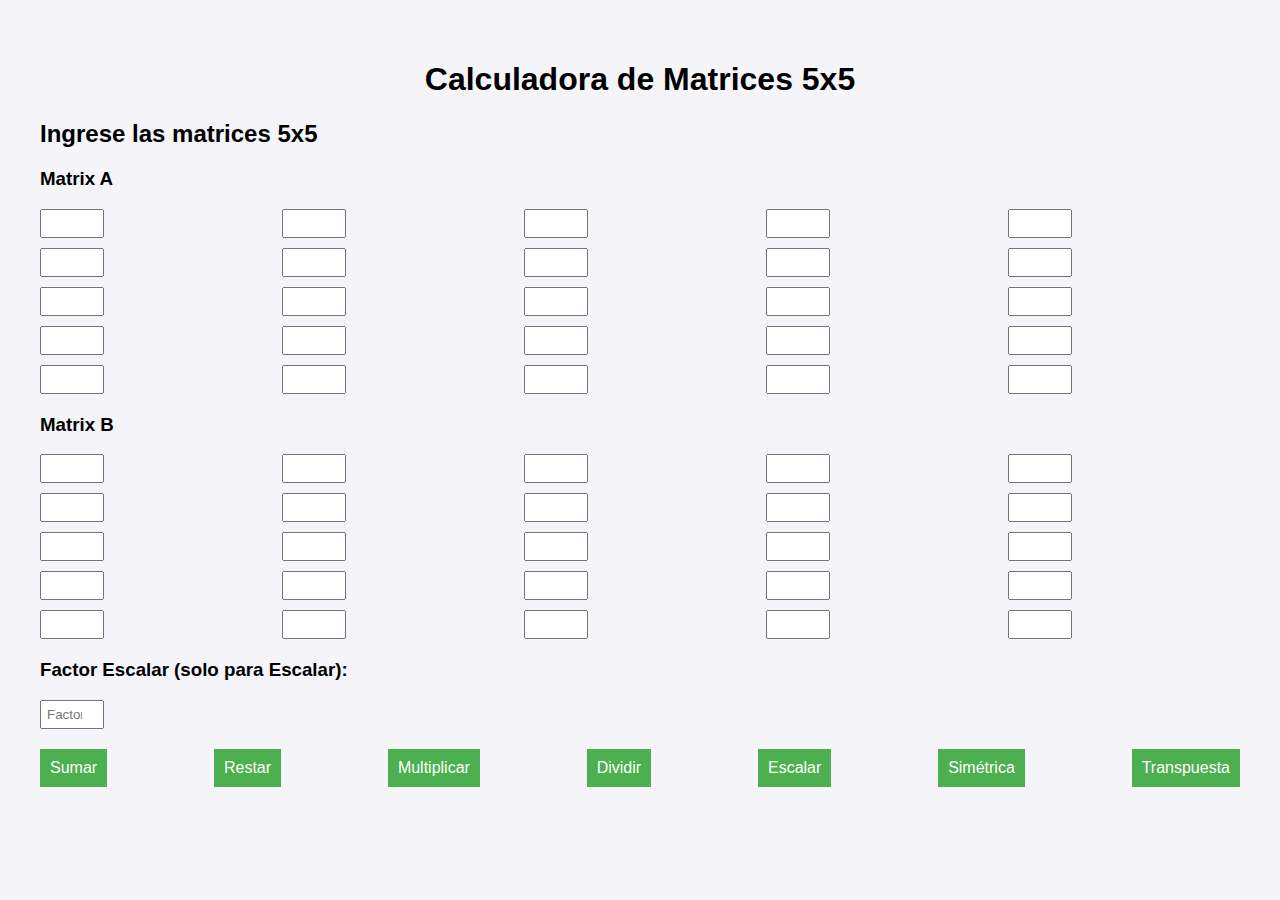
==== src/main/resources/templates/index.html @ 9377b3cb "Spring Boot para Web" ====
<!DOCTYPE html>
<html lang="es">
<head>
    <meta charset="UTF-8">
    <meta name="viewport" content="width=device-width, initial-scale=1.0">
    <title>Calculadora de Matrices</title>
    <link rel="stylesheet" href="style.css">
</head>
<body>
<h1>Calculadora de Matrices 5x5</h1>
<form id="matrixForm">
    <h2>Ingrese las matrices 5x5</h2>

    <h3>Matrix A</h3>
    <div class="matrix-input" id="matrixA"></div>

    <h3>Matrix B</h3>
    <div class="matrix-input" id="matrixB"></div>

    <h3>Factor Escalar (solo para Escalar):</h3>
    <input type="number" id="scalar" placeholder="Factor escalar (si aplica)">

    <div class="buttons">
        <button type="button" onclick="operate('sumar')">Sumar</button>
        <button type="button" onclick="operate('restar')">Restar</button>
        <button type="button" onclick="operate('multiplicar')">Multiplicar</button>
        <button type="button" onclick="operate('dividir')">Dividir</button>
        <button type="button" onclick="operate('escalar')">Escalar</button>
        <button type="button" onclick="operate('simetrica')">Simétrica</button>
        <button type="button" onclick="operate('transpuesta')">Transpuesta</button>
    </div>
</form>

<div id="result"></div>

<script src="app.js"></script>
</body>
</html>
---- src/main/resources/templates/style.css ----
body {
    font-family: Arial, sans-serif;
    margin: 20px;
    padding: 20px;
    background-color: #f4f4f9;
}

h1 {
    text-align: center;
}

.matrix-input {
    display: grid;
    grid-template-columns: repeat(5, 1fr);
    gap: 10px;
    margin-bottom: 20px;
}

input[type="number"] {
    padding: 5px;
    width: 50px;
    text-align: center;
}

.buttons {
    display: flex;
    justify-content: space-between;
    margin-top: 20px;
}

button {
    padding: 10px;
    font-size: 16px;
    background-color: #4CAF50;
    color: white;
    border: none;
    cursor: pointer;
}

button:hover {
    background-color: #45a049;
}

#result {
    margin-top: 20px;
    font-size: 18px;
}
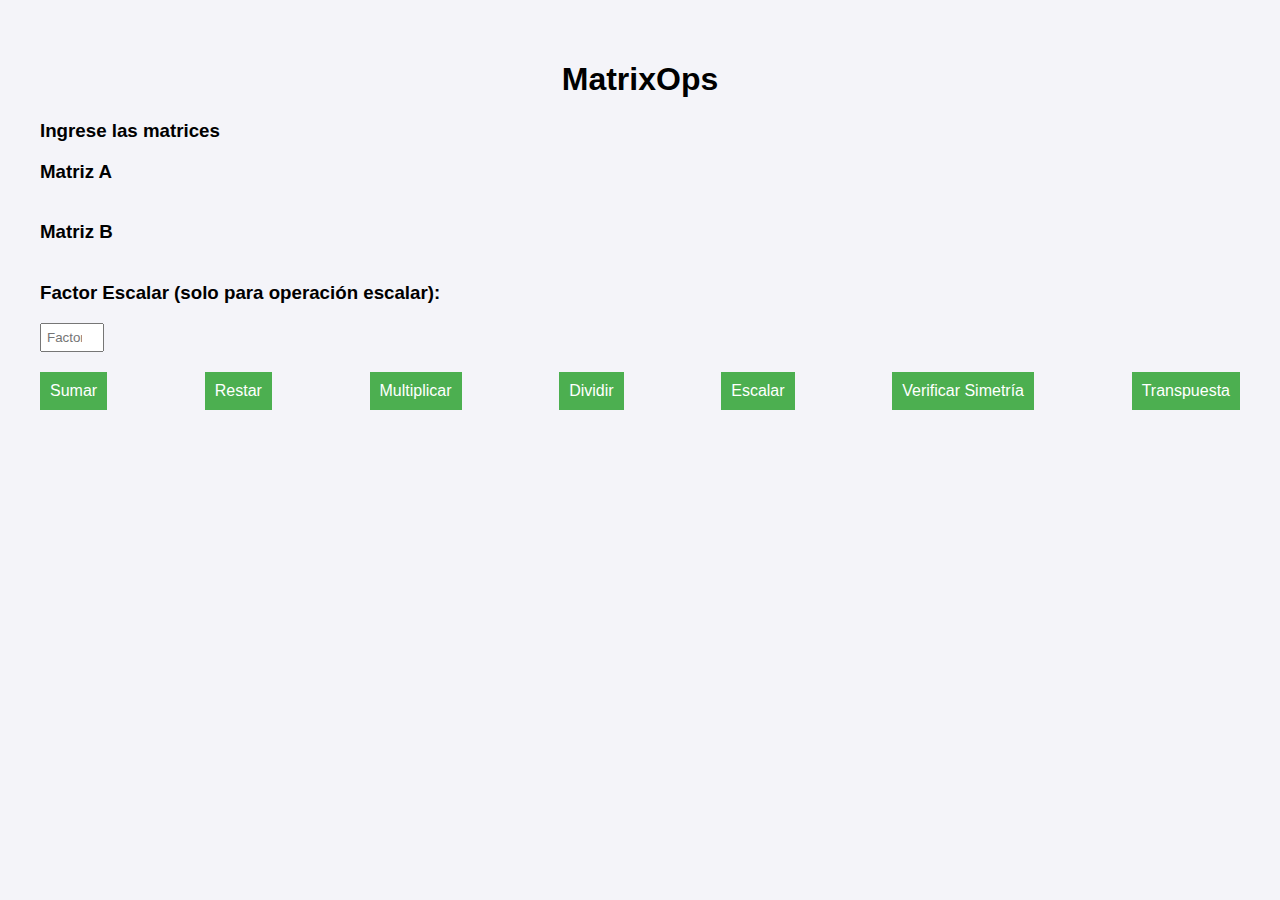
==== commit 2cddb62a: "Reorganización" ====
--- a/src/main/resources/templates/index.html
+++ b/src/main/resources/templates/index.html
@@ -7,26 +7,30 @@
     <link rel="stylesheet" href="style.css">
 </head>
 <body>
-<h1>Calculadora de Matrices 5x5</h1>
+<h1>MatrixOps</h1>
 <form id="matrixForm">
-    <h2>Ingrese las matrices 5x5</h2>
+    <h3>Ingrese las matrices</h3>
 
-    <h3>Matrix A</h3>
-    <div class="matrix-input" id="matrixA"></div>
-
-    <h3>Matrix B</h3>
-    <div class="matrix-input" id="matrixB"></div>
-
-    <h3>Factor Escalar (solo para Escalar):</h3>
+    <div class="matrices-container">
+        <div>
+            <h3>Matriz A</h3>
+            <div class="matrix-input" id="matrixA"></div>
+        </div>
+        <div>
+            <h3>Matriz B</h3>
+            <div class="matrix-input" id="matrixB"></div>
+        </div>
+    </div>
+    <h3>Factor Escalar (solo para operación escalar):</h3>
     <input type="number" id="scalar" placeholder="Factor escalar (si aplica)">
 
-    <div class="buttons">
+    <div id="buttonsContainer" class="buttons" >
         <button type="button" onclick="operate('sumar')">Sumar</button>
         <button type="button" onclick="operate('restar')">Restar</button>
         <button type="button" onclick="operate('multiplicar')">Multiplicar</button>
         <button type="button" onclick="operate('dividir')">Dividir</button>
         <button type="button" onclick="operate('escalar')">Escalar</button>
-        <button type="button" onclick="operate('simetrica')">Simétrica</button>
+        <button type="button" onclick="operate('simetrica')">Verificar Simetría</button>
         <button type="button" onclick="operate('transpuesta')">Transpuesta</button>
     </div>
 </form>
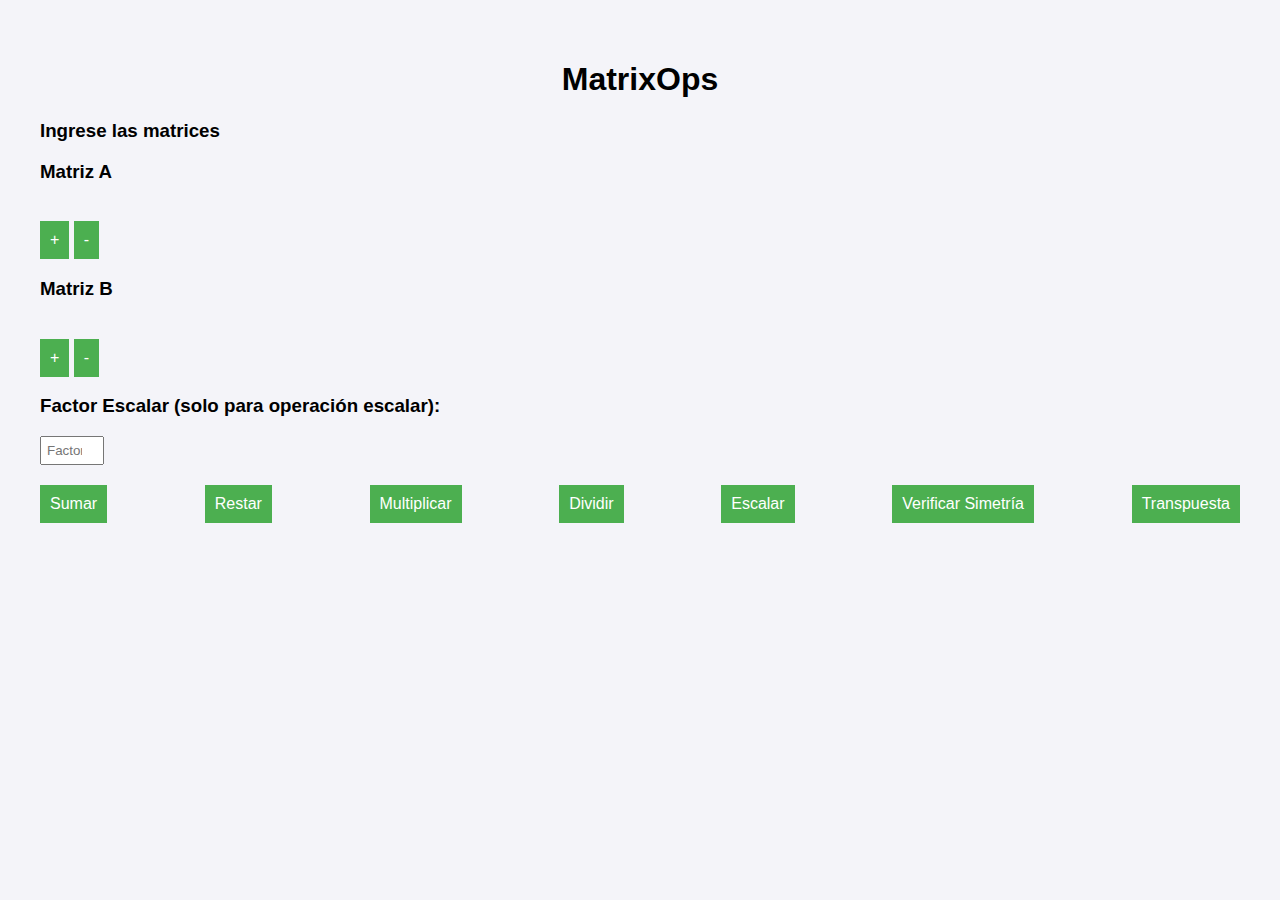
==== commit 2ecda948: "Version 2" ====
--- a/src/main/resources/templates/index.html
+++ b/src/main/resources/templates/index.html
@@ -15,10 +15,18 @@
         <div>
             <h3>Matriz A</h3>
             <div class="matrix-input" id="matrixA"></div>
+            <div class="matrix-controls">
+                <button type="button" onclick="adjustMatrix('matrixA', 1)">+</button>
+                <button type="button" onclick="adjustMatrix('matrixA', -1)">-</button>
+            </div>
         </div>
         <div>
             <h3>Matriz B</h3>
             <div class="matrix-input" id="matrixB"></div>
+            <div class="matrix-controls">
+                <button type="button" onclick="adjustMatrix('matrixB', 1)">+</button>
+                <button type="button" onclick="adjustMatrix('matrixB', -1)">-</button>
+            </div>
         </div>
     </div>
     <h3>Factor Escalar (solo para operación escalar):</h3>
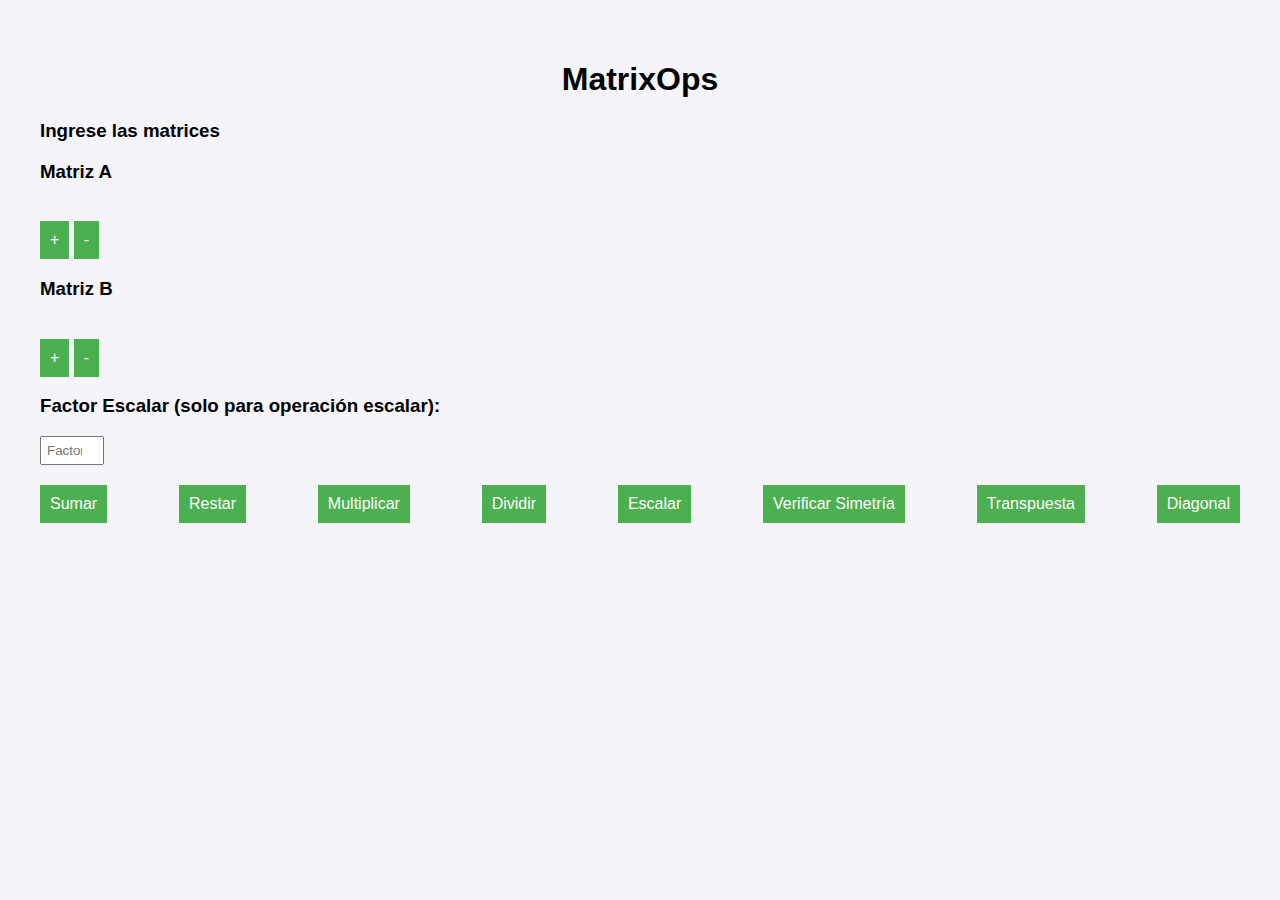
==== commit 40cbf6e2: "Nueva operacion" ====
--- a/src/main/resources/templates/index.html
+++ b/src/main/resources/templates/index.html
@@ -40,6 +40,7 @@
         <button type="button" onclick="operate('escalar')">Escalar</button>
         <button type="button" onclick="operate('simetrica')">Verificar Simetría</button>
         <button type="button" onclick="operate('transpuesta')">Transpuesta</button>
+        <button type="button" onclick="operate('diagonal')">Diagonal</button>
     </div>
 </form>
 
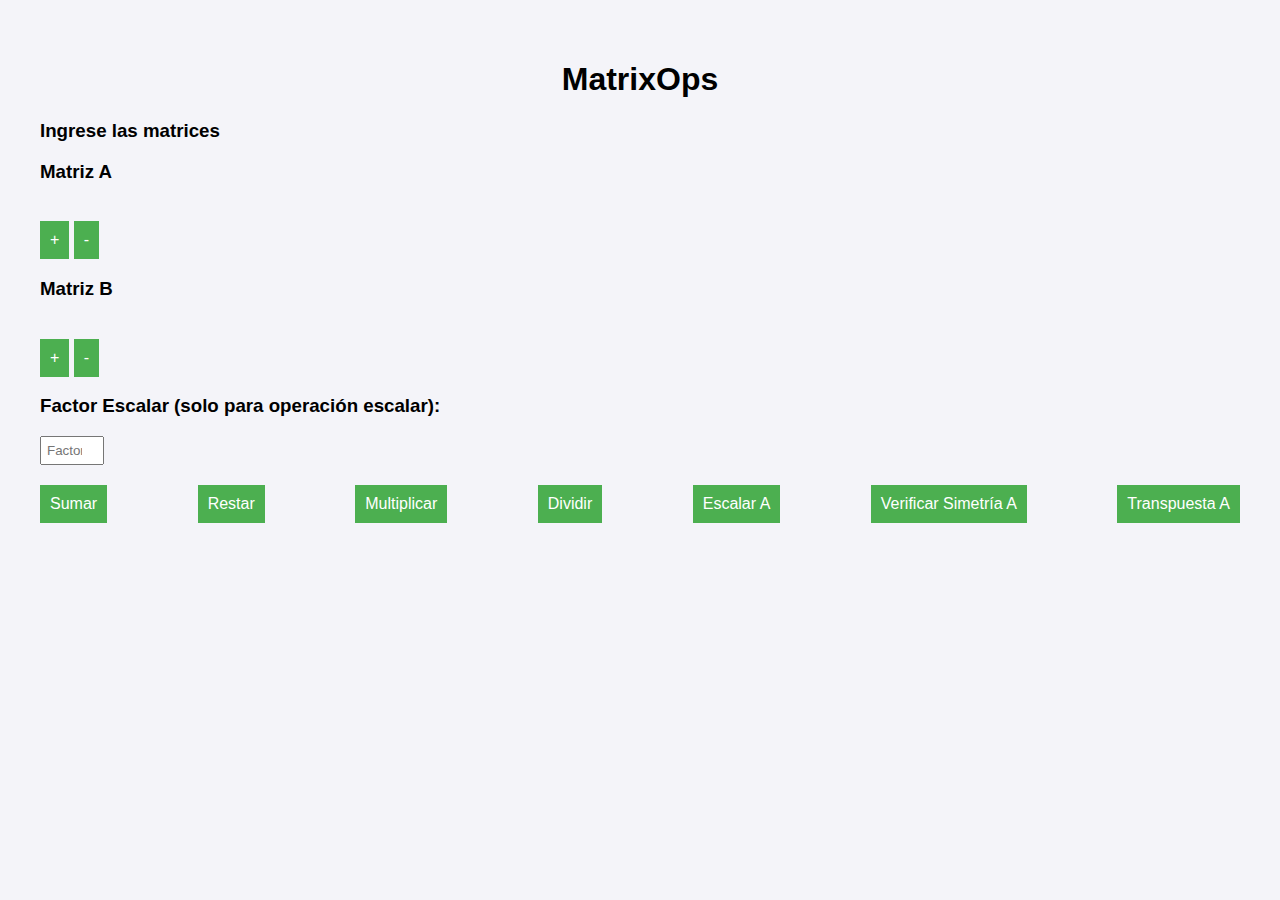
==== commit 657f09c6: "Pequeñas correcciones" ====
--- a/src/main/resources/templates/index.html
+++ b/src/main/resources/templates/index.html
@@ -37,10 +37,9 @@
         <button type="button" onclick="operate('restar')">Restar</button>
         <button type="button" onclick="operate('multiplicar')">Multiplicar</button>
         <button type="button" onclick="operate('dividir')">Dividir</button>
-        <button type="button" onclick="operate('escalar')">Escalar</button>
-        <button type="button" onclick="operate('simetrica')">Verificar Simetría</button>
-        <button type="button" onclick="operate('transpuesta')">Transpuesta</button>
-        <button type="button" onclick="operate('diagonal')">Diagonal</button>
+        <button type="button" onclick="operate('escalar')">Escalar A</button>
+        <button type="button" onclick="operate('simetrica')">Verificar Simetría A</button>
+        <button type="button" onclick="operate('transpuesta')">Transpuesta A</button>
     </div>
 </form>
 
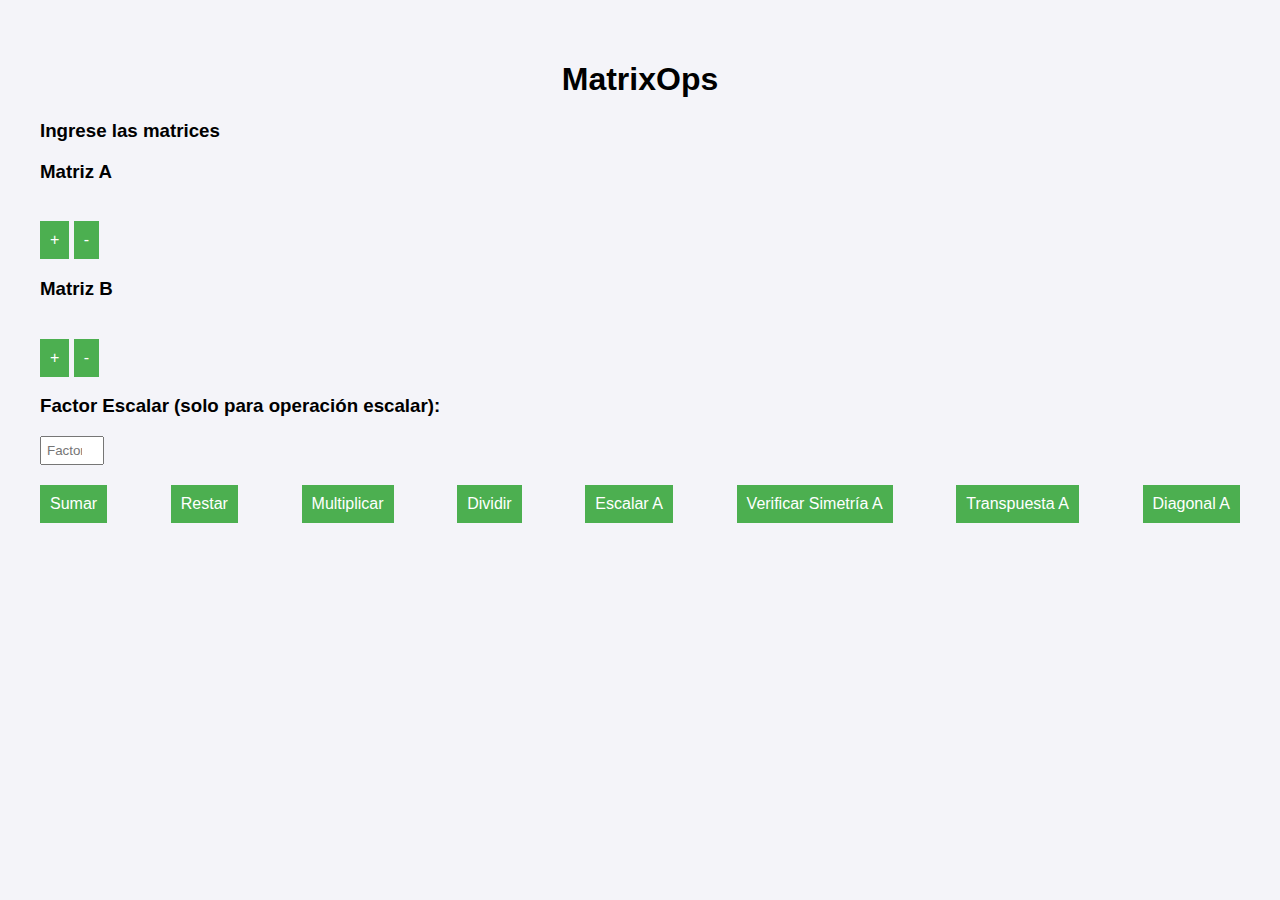
==== commit fcb93820: "Pequeñas correcciones" ====
--- a/src/main/resources/templates/index.html
+++ b/src/main/resources/templates/index.html
@@ -40,6 +40,7 @@
         <button type="button" onclick="operate('escalar')">Escalar A</button>
         <button type="button" onclick="operate('simetrica')">Verificar Simetría A</button>
         <button type="button" onclick="operate('transpuesta')">Transpuesta A</button>
+        <button type="button" onclick="operate('diagonal')">Diagonal A</button>
     </div>
 </form>
 
